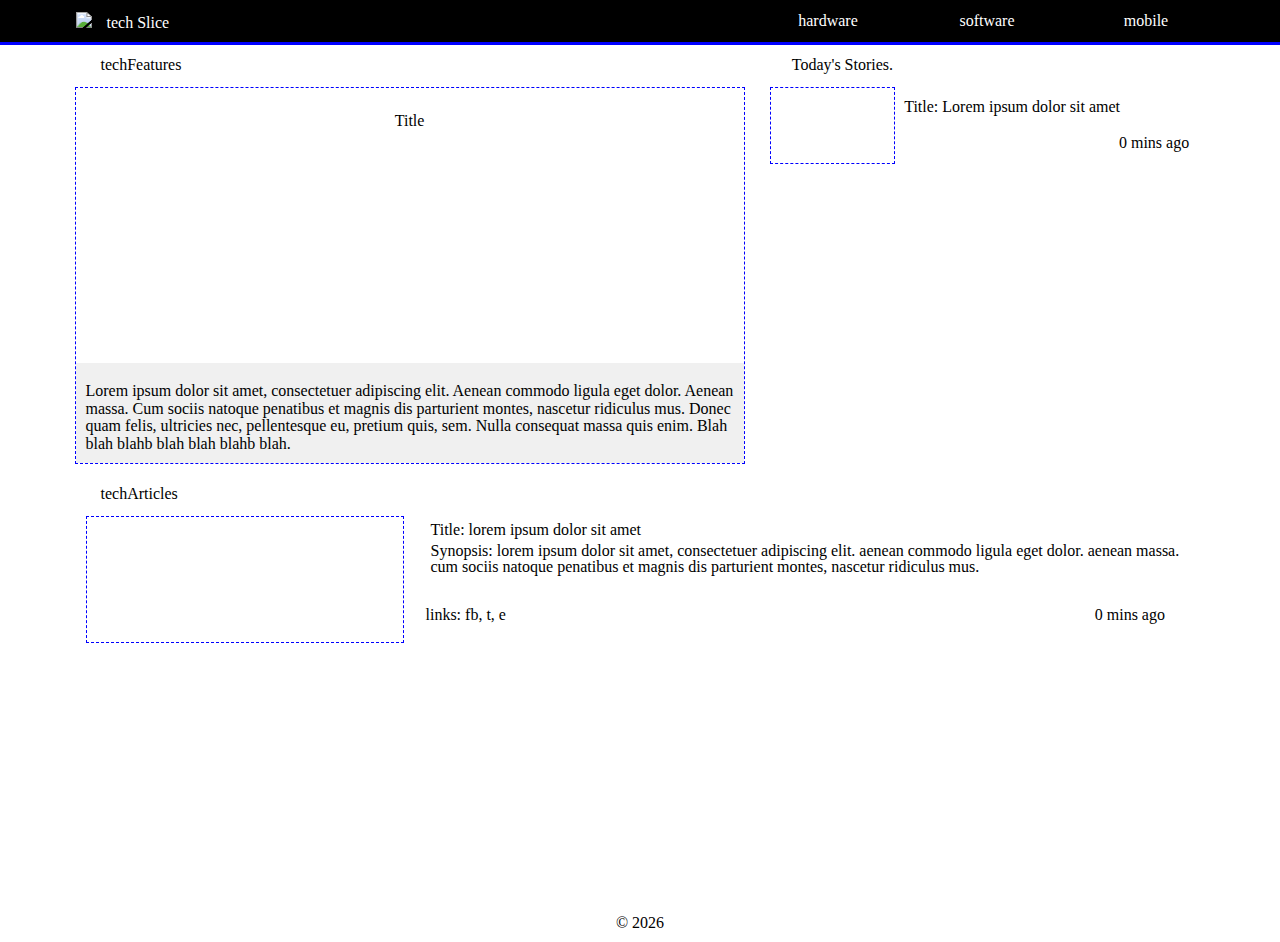
==== index2.html @ d5fd5e56 "finished format html css" ====
<!DOCTYPE html>
<html lang="en">
<head>
	<title>techSlice</title>
	<meta charset="UTF-8">
	<meta name="viewport" content="width=device-width, initial-scale=1">
	<link rel="stylesheet" href="reset.css">
	<link rel="stylesheet" href="frame.css">
    <link rel="stylesheet" href="header-format.css">
    <link rel="stylesheet" href="content-format.css">
    <!--<link rel="stylesheet" href="font.css">
    <link rel="stylesheet" href="color.css">-->
	<link rel="stylesheet" href="font-media.css">
	<script src="https://ajax.googleapis.com/ajax/libs/jquery/2.1.3/jquery.min.js"></script>
	<script src="script.js"></script>
</head>
<body>
	<div id="container">
        <div class="row header">
    	<header class="col-100 col">
            <span class="left branding">
                <img class="left" src="img/secondary-icon.png"></img>
                <div class="right">tech Slice</div>
            </span>
    		<nav id="menu" class="right">
    			<ul>
    				<li>
                        <a href="#">hardware</a>
                        <div class="dropdown">
                            <ul>
                                <li><a href="#">Laptops<a></li>
                                <li><a href="#">Desktops</a></li>
                                <li><a href="#">Tablets</a></li>
                            </ul>
                        </div>
                    </li>
    				<li><a href="#">software</a>
                        <div class="dropdown drop-center tcenter">
                        <input type="text" placeholder="Search by Publisher"></input>
                    </li>
    				<li>
                        <a href="#">mobile</a>
                        <div class="dropdown right">
                            <ul>
                                <li><a href="#">iPhone</a></li>
                                <li><a href="#">Android</a></li>
                                <li><a href="#">Windows Phone</a></li>
                            </ul>
                        </div>
                    </li>
    			</ul>
    		</nav>
    		<nav id="secondary">
    			<p>Connect with us through</p>
    			<ul>
    				<li>facebook</li>
    				<li>twitter</li>
    				<li>youtube</li>
    				<li>RSS</li>
    				<li>e-mail</li>
    			</ul>
    		</nav>
    	</header>
        </div> <!-- end row for Header -->
        <div class="row content"> <!-- Start Content Format CSS -->
            <div class="col-60 col left">
                <h1>techFeatures</h1>
                <div id="gallery">
                    <div class="title tcenter">Title</div>
                    <div class="img"></div>
                    <div class="descript">
                        <div class="hr"></div>
                    </div> 
                    <p> <!-- paragrpah will go inside div class descript, css trick -->
                        Lorem ipsum dolor sit amet, consectetuer adipiscing elit. Aenean commodo ligula eget dolor. Aenean massa. Cum sociis natoque penatibus et magnis dis parturient montes, nascetur ridiculus mus. Donec quam felis, ultricies nec, pellentesque eu, pretium quis, sem. Nulla consequat massa quis enim. Blah blah blahb blah blah blahb blah.
                    </p> <!-- end description -->
                </div> <!-- end gallery-->
            </div> <!-- end first content column -->
            <div class="col-40 col right">
                <h2>Today's Stories.</h2>
                <div id="feature-list">
                <div class="row feature no-pad">
                    <div class="col-30 col left">
                        <div class="img"></div>
                    </div>
                    <div class="col-70 col right">
                        <div class="title">Title: Lorem ipsum dolor sit amet</div>
                        <div class="date">0 mins ago</div>
                    </div>
                </div> <!-- end singular feature -->
                </div> <!-- end feature list -->
            </div>
        </div> <!-- end row for Content - Gallery and Aside -->
        <div class="row content">
            <div class="col-100 col">
                <h1>techArticles</h1>
                <div id="article-list">
                <div class="row article no-pad">
                    <div class="col-30 col left">
                        <div class="img"></div>
                    </div>
                    <div class="col-70 col right">
                        <div class="title">Title: lorem ipsum dolor sit amet</div>
                        <div class="synopsis">
                            <p>
                        Synopsis: lorem ipsum dolor sit amet, consectetuer adipiscing elit. aenean commodo ligula eget dolor. aenean massa. cum sociis natoque penatibus et magnis dis parturient montes, nascetur ridiculus mus.</div>
                        </p>
                        <div class="links">links: fb, t, e</div>
                        <div class="date">0 mins ago</div>
                    </div>
                </div> <!-- end singular article -->
                </div>
            </div>
        </div>
        <div class="row">
            <footer class="col-100 col tcenter"><script> $(document).ready(function() { $("footer").html("&copy; " + new Date().getFullYear());}); </script></footer>
        </div>
	</div> 
</body>
</html>
---- frame.css ----
#container
{
    margin: 0 auto;
    width: 100%;
}

.left
{
    float: left;
}

.right
{
    float: right;
}

.no-pad
{
    padding: 0 !important;
}

.fixed
{
    position: fixed;
}

.tcenter
{
    text-align: center;
}

.row
{
    padding: 0 5%;
    overflow: visible; /*important, removes whitespace vs overflow:none*/
    clear: both;
}

.col
{
    padding: 1%;
    height: 100%;
    display: inline-block;
    font-size: 16px;
}

.col-100
{
    width: 98%;
}

.col-70
{
    width: 68%;
}

.col-60
{
    width: 58%;
}

.col-40
{
    width: 38%;
}

.col-30
{
    width: 28%;
}
---- header-format.css ----
.header
{
    position: relative;
    border-bottom: 3px solid blue;
    font-size: 16px;
    height: 42px;
    line-height: 21px; /* centers branding text and image */
    color: #FFF;
    background: #000;
 }

#menu
{
    position: absolute;
    top: 0;
    right: 5%;
}

#menu, #menu ul, #menu li, #menu a
{
    display: block;
    height: 100%;
}

.branding , #menu > ul > li
{
    display: inline-block; /* Does not affect the list-item inside of dropdown menu */
}

.branding img
{
    margin-right: 15px;
}

#menu > ul > li /* Does not affect the list-item inside of dropdown menu */
{
    margin-left: 15px;
}

#menu li
{
    position: relative;
}

#menu a
{
    padding: 0 10px;
    text-decoration: none;
    color: #FFF;
}

#menu a , .dropdown
{
    line-height: 42px; /* Centers menu a to menu bar */
}

.dropdown
{
    visibility: hidden;
    position: absolute;
    width: 250px;
    z-index: 999;
    background-color: blue;
}

#menu .right
{
    right: -1px;
}

#menu .drop-center /* dropdown menu centered on main menu list-item */
{
    left: -40%;
}

#menu li:hover .dropdown
{
    visibility: visible;
}

#menu > ul > li > a /* Does not affect the list-item inside of dropdown menu */
{
    text-align: center;
    width: 120px;
}

#menu > ul >li > a:hover /* Does not affect the list-item inside of dropdown menu */
{
    background: blue;
}

.dropdown a:hover
{
    background: black;
}

#secondary
{
    display: none;
}
---- content-format.css ----
.content
{
    font-size: 16px;
}

.content h1 , .content h2
{
    margin-left: 25px;
    margin-bottom: 15px;
}

#gallery , #feature-list , #article-list
{
    position: relative;
    overflow: visible;
    height: 375px;
}

#gallery .img , .feature .img, .article .img
{
    outline: 1px dashed blue;
    height: 100%;
    width: 100%;
}

#gallery .title , #gallery .descript , #gallery p , .feature .title , .feature .date , .article .date , .article .links
{
    position: absolute;
}

#gallery .title
{
    left: 25%;
    width: 50%;
    top: 25px;
    background: #FFF;
    z-index: 998;
}

#gallery .descript
{
    width: 100%;
    bottom: 0;
    background: #CCC;
    opacity: 0.3;
    height: 100px;
}

#gallery p
{
    padding: 10px;
    max-height: 80px;
    opacity: 1.0;
    overflow: auto;
    bottom: 0;
    line-height: 110%;
}

#feature-list .col , #article-list .col /* fix padding on columns or lose 4 % on width */
{
    padding-top: 0;
    padding-bottom: 0;
}

.feature
{
    height: 75px;
}

.feature .col-70 , .article .col-70
{
    position: relative;
}

.feature .title
{
    top: 15%;
    left: 2%;
}

.feature .date , .article .date
{
    bottom: 15%;
    right: 5%;
}

.article
{
    height: 125px;
}

.article .links
{
    bottom: 15%;
}

.article .title , .article .synopsis
{
    margin: 5px 0 0 5px;
}
---- font-media.css ----
@font-face
{
	font-family: Heading;
	src:  url('font/Arsenal-Regular.otf');
}

@font-face
{
	font-family: "Heading Bold";
	src: url('font/Arsenal-Bold.otf');
}

@font-face
{
	font-family: "Text Bold";
	src: url('font/DroidSans-Bold.ttf');
}
/*
@media screen and (max-width: 1000px)
{
	.jumbotron {opacity: 0.5;}
	header h1 { visibility: hidden; }
	header h1.alternate { visibility: visible; display: block; font-size: 5em; color: #032942;
		position: absolute; line-height: 320px; width: 100%; text-align: center;}
	.col-md-4 { border:none !important; }
	.img-box { height: 500px; }
	.img-box div { height: 35px; }
	.img-box span { line-height: 35px; font-size: 20px; }
}

@media screen and (max-width: 480px)
{
	.container-fluid { width: 100%; }
	header { height: inherit; text-align: center; }
	.jumbotron { background:none; height: inherit; opacity: 1; margin: 0; }
	header h1.alternate { display: none; }
	header h1 { top: 0; left: 0; visibility: visible; color:#E30000; line-height: 1em; }
	.nav li {float:none;}
	.img-box { height: 250px; }
}
*/
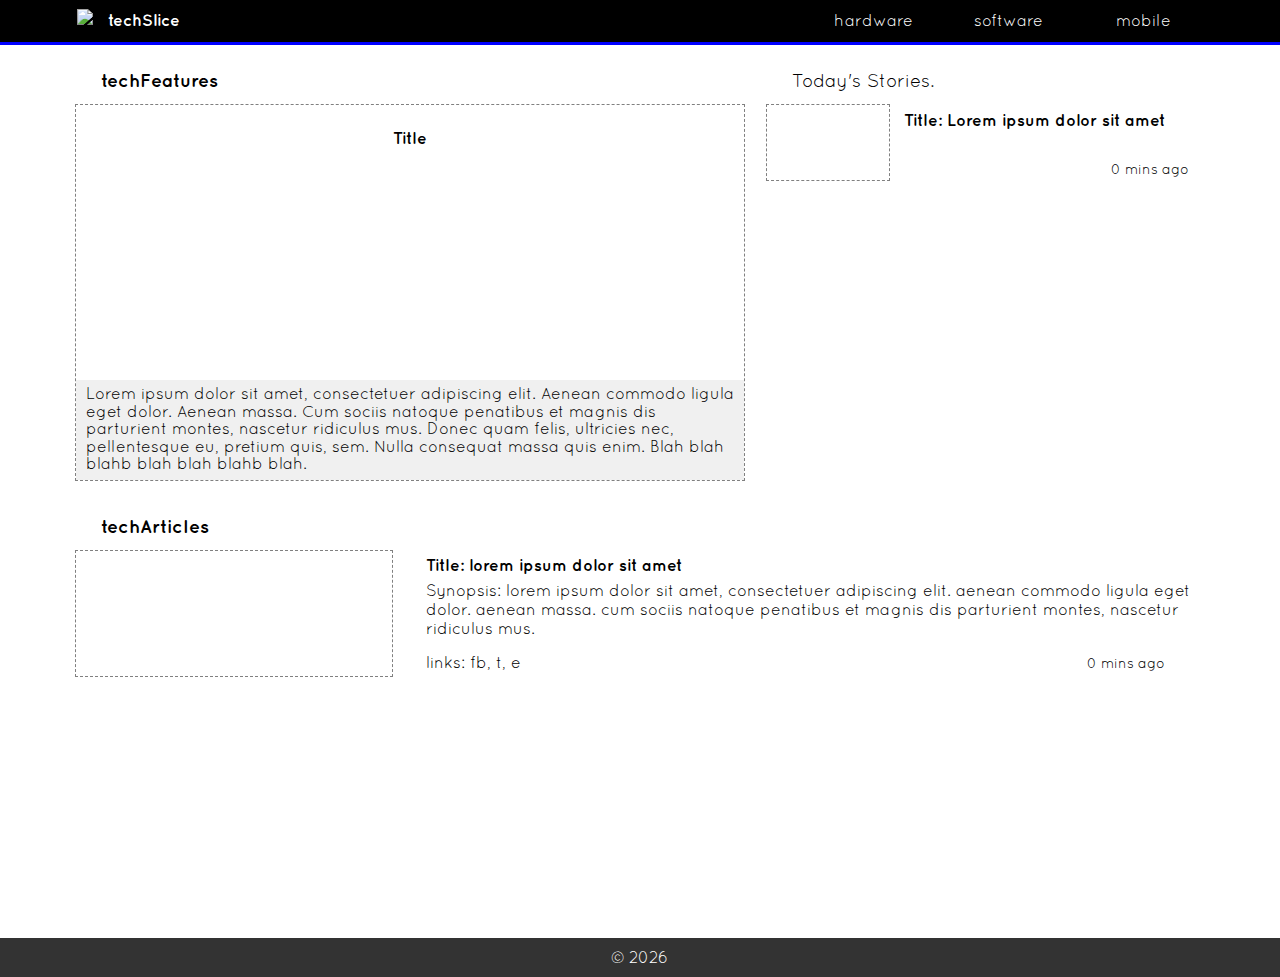
==== commit c9a60790: "frame format font html css, font files" ====
--- a/index2.html
+++ b/index2.html
@@ -8,9 +8,9 @@
 	<link rel="stylesheet" href="frame.css">
     <link rel="stylesheet" href="header-format.css">
     <link rel="stylesheet" href="content-format.css">
-    <!--<link rel="stylesheet" href="font.css">
-    <link rel="stylesheet" href="color.css">-->
-	<link rel="stylesheet" href="font-media.css">
+    <link rel="stylesheet" href="font.css">
+    <link rel="stylesheet" href="color.css">
+<!--    <link rel="stylesheet" href="font-media.css">-->
 	<script src="https://ajax.googleapis.com/ajax/libs/jquery/2.1.3/jquery.min.js"></script>
 	<script src="script.js"></script>
 </head>
@@ -18,10 +18,12 @@
 	<div id="container">
         <div class="row header">
     	<header class="col-100 col">
+        <div class="lo">
             <span class="left branding">
                 <img class="left" src="img/secondary-icon.png"></img>
-                <div class="right">tech Slice</div>
+                <div class="right">techSlice</div>
             </span>
+        </div>
     		<nav id="menu" class="right">
     			<ul>
     				<li>
@@ -50,8 +52,10 @@
                     </li>
     			</ul>
     		</nav>
-    		<nav id="secondary">
-    			<p>Connect with us through</p>
+    		<nav id="secondary" class="tcenter fixed">
+                <img class="close right"></img>
+    			<p>Follow us:</p>
+                <div class="hr"></div>
     			<ul>
     				<li>facebook</li>
     				<li>twitter</li>
@@ -64,7 +68,7 @@
         </div> <!-- end row for Header -->
         <div class="row content"> <!-- Start Content Format CSS -->
             <div class="col-60 col left">
-                <h1>techFeatures</h1>
+                <h1>tech<span class="emph">Features</span></h1>
                 <div id="gallery">
                     <div class="title tcenter">Title</div>
                     <div class="img"></div>
@@ -80,7 +84,7 @@
                 <h2>Today's Stories.</h2>
                 <div id="feature-list">
                 <div class="row feature no-pad">
-                    <div class="col-30 col left">
+                    <div class="col-30 col left no-pad">
                         <div class="img"></div>
                     </div>
                     <div class="col-70 col right">
@@ -93,10 +97,10 @@
         </div> <!-- end row for Content - Gallery and Aside -->
         <div class="row content">
             <div class="col-100 col">
-                <h1>techArticles</h1>
+                <h1>tech<span class="emph">Articles</span></h1>
                 <div id="article-list">
                 <div class="row article no-pad">
-                    <div class="col-30 col left">
+                    <div class="col-30 col left no-pad">
                         <div class="img"></div>
                     </div>
                     <div class="col-70 col right">
@@ -112,7 +116,7 @@
                 </div>
             </div>
         </div>
-        <div class="row">
+        <div class="row foot">
             <footer class="col-100 col tcenter"><script> $(document).ready(function() { $("footer").html("&copy; " + new Date().getFullYear());}); </script></footer>
         </div>
 	</div> 
--- a/header-format.css
+++ b/header-format.css
@@ -4,19 +4,23 @@
     border-bottom: 3px solid blue;
     font-size: 16px;
     height: 42px;
-    line-height: 21px; /* centers branding text and image */
-    color: #FFF;
-    background: #000;
  }
 
 #menu
 {
     position: absolute;
     top: 0;
-    right: 5%;
+    right: 6%;
 }
 
-#menu, #menu ul, #menu li, #menu a
+.lo
+{
+    position: absolute;
+    top: 0;
+    left: 6%;
+}
+
+.lo , #menu , #menu ul , #menu li , #menu a , #secondary
 {
     display: block;
     height: 100%;
@@ -27,14 +31,20 @@
     display: inline-block; /* Does not affect the list-item inside of dropdown menu */
 }
 
+.branding , #menu a , .dropdown
+{
+    line-height: 40px;  /* centers to nav bar */
+}
+
 .branding img
 {
     margin-right: 15px;
+    margin-top: 9px;
 }
 
 #menu > ul > li /* Does not affect the list-item inside of dropdown menu */
 {
-    margin-left: 15px;
+    margin-left: 10px;
 }
 
 #menu li
@@ -46,12 +56,6 @@
 {
     padding: 0 10px;
     text-decoration: none;
-    color: #FFF;
-}
-
-#menu a , .dropdown
-{
-    line-height: 42px; /* Centers menu a to menu bar */
 }
 
 .dropdown
@@ -60,7 +64,6 @@
     position: absolute;
     width: 250px;
     z-index: 999;
-    background-color: blue;
 }
 
 #menu .right
@@ -70,7 +73,7 @@
 
 #menu .drop-center /* dropdown menu centered on main menu list-item */
 {
-    left: -40%;
+    left: -70px;
 }
 
 #menu li:hover .dropdown
@@ -81,20 +84,38 @@
 #menu > ul > li > a /* Does not affect the list-item inside of dropdown menu */
 {
     text-align: center;
-    width: 120px;
-}
-
-#menu > ul >li > a:hover /* Does not affect the list-item inside of dropdown menu */
-{
-    background: blue;
-}
-
-.dropdown a:hover
-{
-    background: black;
+    width: 100px;
 }
 
 #secondary
 {
-    display: none;
+    top: 0;
+    left: -250px;
+    z-index: 1000;
+    width: 200px;
+    padding: 25px;
 }
+
+#secondary .close
+{
+    position: absolute;
+    top: 1%;
+    right: 3%;
+    width: 16px;
+    height: 16px;
+}
+
+#secondary .hr
+{
+    margin: 10px 0 20px 0;
+    height: 1px;
+    border-bottom: 1px solid #888;
+}
+
+#secondary li
+{
+    border: 1px dashed #444;
+    margin: 10px auto;
+    text-align: left;
+    padding: 5px 25px;
+}
--- a/content-format.css
+++ b/content-format.css
@@ -5,8 +5,7 @@
 
 .content h1 , .content h2
 {
-    margin-left: 25px;
-    margin-bottom: 15px;
+    margin: 15px 0 15px 25px;
 }
 
 #gallery , #feature-list , #article-list
@@ -18,7 +17,7 @@
 
 #gallery .img , .feature .img, .article .img
 {
-    outline: 1px dashed blue;
+    outline: 1px dashed grey;
     height: 100%;
     width: 100%;
 }
@@ -48,7 +47,7 @@
 
 #gallery p
 {
-    padding: 10px;
+    padding: 5px 10px 15px;
     max-height: 80px;
     opacity: 1.0;
     overflow: auto;
@@ -74,13 +73,13 @@
 
 .feature .title
 {
-    top: 15%;
+    top: 10%;
     left: 2%;
 }
 
 .feature .date , .article .date
 {
-    bottom: 15%;
+    bottom: 5%;
     right: 5%;
 }
 
@@ -91,10 +90,11 @@
 
 .article .links
 {
-    bottom: 15%;
+    bottom: 5%;
 }
 
 .article .title , .article .synopsis
 {
-    margin: 5px 0 0 5px;
+    margin-top: 5px;
+    line-height: 120%;
 }
--- a/font.css
+++ b/font.css
@@ -0,0 +1,42 @@
+@font-face
+{
+	font-family: Text;
+	src: url('font/Quicksand-Regular.otf');
+}
+
+@font-face
+{
+	font-family: Text Bold;
+	src: url('font/Quicksand-Bold.otf');
+}
+
+
+#container
+{
+    font-family: Text;
+}
+
+.branding , h1 , #gallery .title , .feature .title , .article .title
+{
+    font-family: Text Bold;
+}
+
+h1 , h2
+{
+    font-size: 1.15em;
+}
+
+#gallery p
+{
+    font-family: Text;
+}
+
+.feature .title , .article .title
+{
+    font-size: 1em;
+}
+
+.feature .date , .article .date
+{
+    font-size: .875em;
+}
--- a/color.css
+++ b/color.css
@@ -0,0 +1,42 @@
+.header
+{
+    background: #000;
+    color: #FFF;
+}
+
+#menu a
+{
+    color: #FFF;
+}
+
+#menu > ul > li > a:hover /* Does not affect the list-item inside of dropdown menu */
+{
+    background: blue;
+}
+
+.dropdown
+{
+    background-color: blue;
+}
+
+.dropdown a:hover
+{
+    background: black;
+}
+
+#secondary
+{
+    background: #222;
+    color: #FFF;
+}
+
+#secondary .close
+{
+    outline: 1px dotted white;
+}
+
+.foot
+{
+    background: #333;
+    color: #FFF;
+}
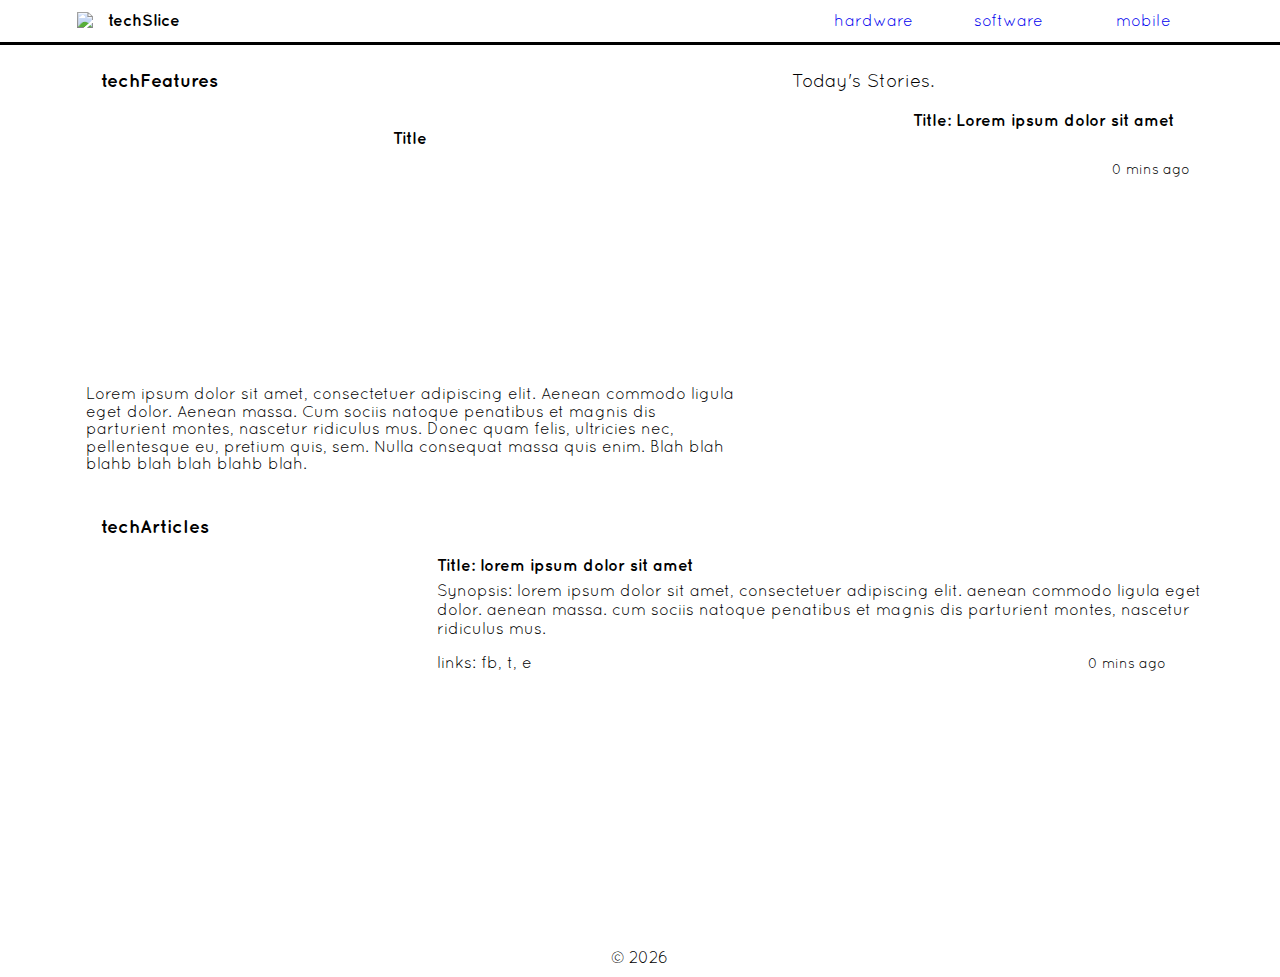
==== commit dbee6ea7: "small fixes better css classing" ====
--- a/index2.html
+++ b/index2.html
@@ -9,7 +9,7 @@
     <link rel="stylesheet" href="header-format.css">
     <link rel="stylesheet" href="content-format.css">
     <link rel="stylesheet" href="font.css">
-    <link rel="stylesheet" href="color.css">
+    <!--<link rel="stylesheet" href="color.css">-->
 <!--    <link rel="stylesheet" href="font-media.css">-->
 	<script src="https://ajax.googleapis.com/ajax/libs/jquery/2.1.3/jquery.min.js"></script>
 	<script src="script.js"></script>
@@ -17,7 +17,7 @@
 <body>
 	<div id="container">
         <div class="row header">
-    	<header class="col-100 col">
+    	<header class="col-100 col no-pad">
         <div class="lo">
             <span class="left branding">
                 <img class="left" src="img/secondary-icon.png"></img>
@@ -27,21 +27,23 @@
     		<nav id="menu" class="right">
     			<ul>
     				<li>
-                        <a href="#">hardware</a>
+                        <a class="tcenter" href="#">hardware</a>
                         <div class="dropdown">
                             <ul>
                                 <li><a href="#">Laptops<a></li>
                                 <li><a href="#">Desktops</a></li>
                                 <li><a href="#">Tablets</a></li>
+                                <li><a href="#">Tablets</a></li>
                             </ul>
                         </div>
                     </li>
-    				<li><a href="#">software</a>
+    				<li><a class="tcenter" href="#">software</a>
                         <div class="dropdown drop-center tcenter">
                         <input type="text" placeholder="Search by Publisher"></input>
+                        </div>
                     </li>
     				<li>
-                        <a href="#">mobile</a>
+                        <a class="tcenter" href="#">mobile</a>
                         <div class="dropdown right">
                             <ul>
                                 <li><a href="#">iPhone</a></li>
@@ -66,8 +68,8 @@
     		</nav>
     	</header>
         </div> <!-- end row for Header -->
-        <div class="row content"> <!-- Start Content Format CSS -->
-            <div class="col-60 col left">
+        <div class="row row-over bg"> <!-- Start Content Format CSS -->
+            <div class="col-60 col left content">
                 <h1>tech<span class="emph">Features</span></h1>
                 <div id="gallery">
                     <div class="title tcenter">Title</div>
@@ -80,14 +82,14 @@
                     </p> <!-- end description -->
                 </div> <!-- end gallery-->
             </div> <!-- end first content column -->
-            <div class="col-40 col right">
+            <div class="col-40 col right content">
                 <h2>Today's Stories.</h2>
                 <div id="feature-list">
                 <div class="row feature no-pad">
                     <div class="col-30 col left no-pad">
                         <div class="img"></div>
                     </div>
-                    <div class="col-70 col right">
+                    <div class="col-70 col right no-pad">
                         <div class="title">Title: Lorem ipsum dolor sit amet</div>
                         <div class="date">0 mins ago</div>
                     </div>
@@ -95,15 +97,15 @@
                 </div> <!-- end feature list -->
             </div>
         </div> <!-- end row for Content - Gallery and Aside -->
-        <div class="row content">
-            <div class="col-100 col">
+        <div class="row bg">
+            <div class="col-100 col content">
                 <h1>tech<span class="emph">Articles</span></h1>
                 <div id="article-list">
                 <div class="row article no-pad">
                     <div class="col-30 col left no-pad">
                         <div class="img"></div>
                     </div>
-                    <div class="col-70 col right">
+                    <div class="col-70 col right no-pad">
                         <div class="title">Title: lorem ipsum dolor sit amet</div>
                         <div class="synopsis">
                             <p>
--- a/frame.css
+++ b/frame.css
@@ -32,8 +32,12 @@
 .row
 {
     padding: 0 5%;
-    overflow: visible; /*important, removes whitespace vs overflow:none*/
     clear: both;
+}
+
+.row-over
+{
+    overflow: auto;
 }
 
 .col
--- a/header-format.css
+++ b/header-format.css
@@ -1,8 +1,7 @@
 .header
 {
     position: relative;
-    border-bottom: 3px solid blue;
-    font-size: 16px;
+    border-bottom: 3px solid;
     height: 42px;
  }
 
@@ -26,7 +25,7 @@
     height: 100%;
 }
 
-.branding , #menu > ul > li
+#menu > ul > li
 {
     display: inline-block; /* Does not affect the list-item inside of dropdown menu */
 }
@@ -39,7 +38,7 @@
 .branding img
 {
     margin-right: 15px;
-    margin-top: 9px;
+    margin-top: 12px;
 }
 
 #menu > ul > li /* Does not affect the list-item inside of dropdown menu */
@@ -60,7 +59,7 @@
 
 .dropdown
 {
-    visibility: hidden;
+    display: none;
     position: absolute;
     width: 250px;
     z-index: 999;
@@ -78,12 +77,11 @@
 
 #menu li:hover .dropdown
 {
-    visibility: visible;
+    display: block;
 }
 
 #menu > ul > li > a /* Does not affect the list-item inside of dropdown menu */
 {
-    text-align: center;
     width: 100px;
 }
 
@@ -109,13 +107,14 @@
 {
     margin: 10px 0 20px 0;
     height: 1px;
-    border-bottom: 1px solid #888;
+    border-bottom: 1px solid;
+
 }
 
 #secondary li
 {
-    border: 1px dashed #444;
     margin: 10px auto;
     text-align: left;
     padding: 5px 25px;
+    border: 1px dashed;
 }
--- a/content-format.css
+++ b/content-format.css
@@ -1,8 +1,3 @@
-.content
-{
-    font-size: 16px;
-}
-
 .content h1 , .content h2
 {
     margin: 15px 0 15px 25px;
@@ -17,7 +12,6 @@
 
 #gallery .img , .feature .img, .article .img
 {
-    outline: 1px dashed grey;
     height: 100%;
     width: 100%;
 }
@@ -32,7 +26,6 @@
     left: 25%;
     width: 50%;
     top: 25px;
-    background: #FFF;
     z-index: 998;
 }
 
@@ -40,7 +33,6 @@
 {
     width: 100%;
     bottom: 0;
-    background: #CCC;
     opacity: 0.3;
     height: 100px;
 }
@@ -53,12 +45,6 @@
     overflow: auto;
     bottom: 0;
     line-height: 110%;
-}
-
-#feature-list .col , #article-list .col /* fix padding on columns or lose 4 % on width */
-{
-    padding-top: 0;
-    padding-bottom: 0;
 }
 
 .feature
--- a/color.css
+++ b/color.css
@@ -1,12 +1,12 @@
 .header
 {
-    background: #000;
-    color: #FFF;
+    background: #777;
+    border-color: red;
 }
 
 #menu a
 {
-    color: #FFF;
+    color: #000;
 }
 
 #menu > ul > li > a:hover /* Does not affect the list-item inside of dropdown menu */
@@ -35,8 +35,38 @@
     outline: 1px dotted white;
 }
 
+#secondary .hr
+{
+    border-color: #888;
+}
+
+#secondary li
+{
+    border-color: #444;
+}
+
+.bg
+{
+    background: red;
+}
+
+.content
+{
+    background: blue;
+}
+
+#gallery .descript
+{
+    background: grey;
+}
+
+#feature-list , .feature
+{
+    background: brown;
+}
+
 .foot
 {
     background: #333;
-    color: #FFF;
+    color: #FF0;
 }
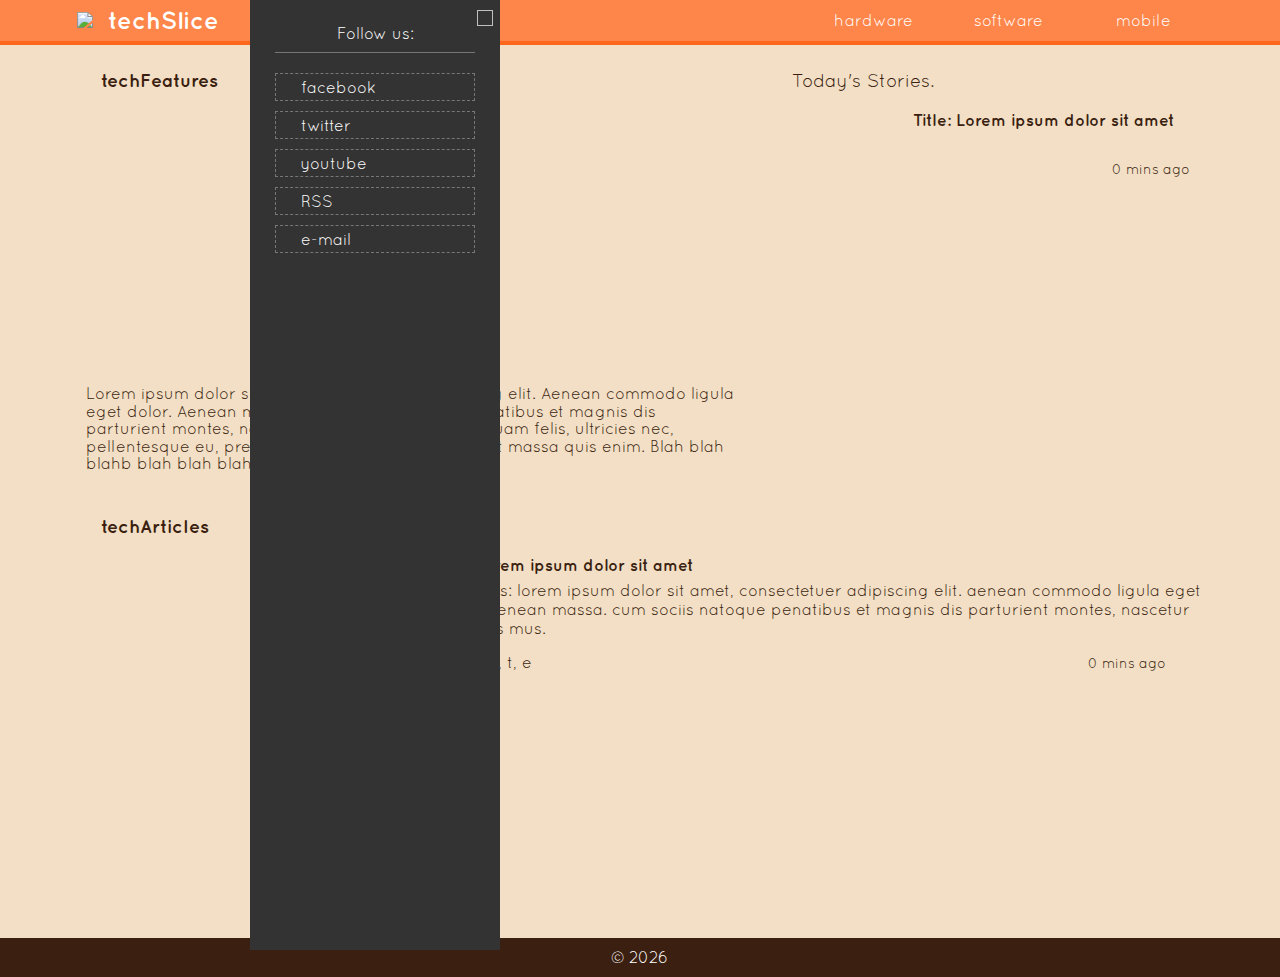
==== commit 24aa6a5b: "color palette added" ====
--- a/index2.html
+++ b/index2.html
@@ -9,7 +9,7 @@
     <link rel="stylesheet" href="header-format.css">
     <link rel="stylesheet" href="content-format.css">
     <link rel="stylesheet" href="font.css">
-    <!--<link rel="stylesheet" href="color.css">-->
+    <link rel="stylesheet" href="color.css">
 <!--    <link rel="stylesheet" href="font-media.css">-->
 	<script src="https://ajax.googleapis.com/ajax/libs/jquery/2.1.3/jquery.min.js"></script>
 	<script src="script.js"></script>
@@ -39,7 +39,7 @@
                     </li>
     				<li><a class="tcenter" href="#">software</a>
                         <div class="dropdown drop-center tcenter">
-                        <input type="text" placeholder="Search by Publisher"></input>
+                            <input type="text" placeholder="Search by Publisher"></input>
                         </div>
                     </li>
     				<li>
--- a/header-format.css
+++ b/header-format.css
@@ -1,8 +1,8 @@
 .header
 {
     position: relative;
-    border-bottom: 3px solid;
-    height: 42px;
+    border-bottom: 4px solid;
+    height: 41px;
  }
 
 #menu
@@ -67,7 +67,7 @@
 
 #menu .right
 {
-    right: -1px;
+    right: 0;
 }
 
 #menu .drop-center /* dropdown menu centered on main menu list-item */
@@ -80,6 +80,11 @@
     display: block;
 }
 
+.dropdown input
+{
+    padding: 5px;
+}
+
 #menu > ul > li > a /* Does not affect the list-item inside of dropdown menu */
 {
     width: 100px;
@@ -88,7 +93,7 @@
 #secondary
 {
     top: 0;
-    left: -250px;
+    left: 250px;
     z-index: 1000;
     width: 200px;
     padding: 25px;
--- a/font.css
+++ b/font.css
@@ -21,6 +21,11 @@
     font-family: Text Bold;
 }
 
+.branding
+{
+    font-size: 1.5em;
+}
+
 h1 , h2
 {
     font-size: 1.15em;
--- a/color.css
+++ b/color.css
@@ -1,72 +1,46 @@
+body
+{
+    color: #3B1F11;
+}
+
 .header
 {
-    background: #777;
-    border-color: red;
+    background: #FF864A;
+    border-color: #FF681C;
 }
 
-#menu a
+.header, #menu > ul > li > a , .dropdown a , #secondary , .foot
 {
-    color: #000;
+    color: #FFF;
 }
 
-#menu > ul > li > a:hover /* Does not affect the list-item inside of dropdown menu */
+.bg
 {
-    background: blue;
+    background: #F2DFC5;
 }
 
-.dropdown
+#menu > ul > li:hover , .dropdown
 {
-    background-color: blue;
+   background: #C26638;
 }
 
 .dropdown a:hover
 {
-    background: black;
+    background: #FFF;
+    color: #000;
 }
 
 #secondary
 {
-    background: #222;
-    color: #FFF;
+    background: #333;
 }
 
-#secondary .close
+#secondary .hr , #secondary li
 {
-    outline: 1px dotted white;
-}
-
-#secondary .hr
-{
-    border-color: #888;
-}
-
-#secondary li
-{
-    border-color: #444;
-}
-
-.bg
-{
-    background: red;
-}
-
-.content
-{
-    background: blue;
-}
-
-#gallery .descript
-{
-    background: grey;
-}
-
-#feature-list , .feature
-{
-    background: brown;
+    border-color: #777;
 }
 
 .foot
 {
-    background: #333;
-    color: #FF0;
+    background: #3B1F11; 
 }
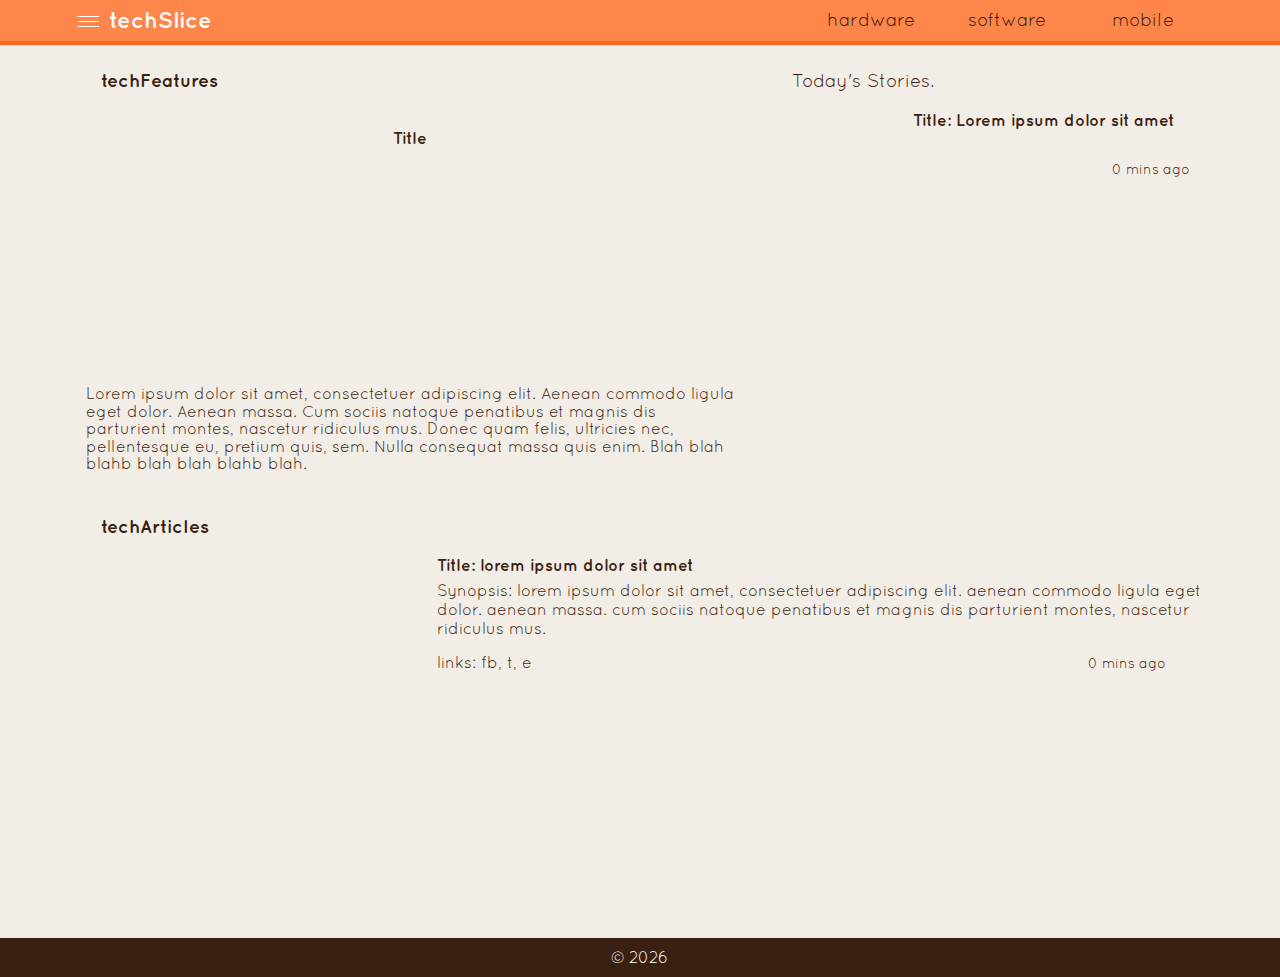
==== commit 456606c8: "header js functionality" ====
--- a/index2.html
+++ b/index2.html
@@ -12,6 +12,7 @@
     <link rel="stylesheet" href="color.css">
 <!--    <link rel="stylesheet" href="font-media.css">-->
 	<script src="https://ajax.googleapis.com/ajax/libs/jquery/2.1.3/jquery.min.js"></script>
+	<script src="header-script.js"></script>
 	<script src="script.js"></script>
 </head>
 <body>
@@ -20,8 +21,8 @@
     	<header class="col-100 col no-pad">
         <div class="lo">
             <span class="left branding">
-                <img class="left" src="img/secondary-icon.png"></img>
-                <div class="right">techSlice</div>
+                <img class="left" src="img/s-icon2.png"></img>
+                <div class="right"><a href="index2.html">techSlice</a></div>
             </span>
         </div>
     		<nav id="menu" class="right">
@@ -33,13 +34,13 @@
                                 <li><a href="#">Laptops<a></li>
                                 <li><a href="#">Desktops</a></li>
                                 <li><a href="#">Tablets</a></li>
-                                <li><a href="#">Tablets</a></li>
+                                <li><a href="#">Acccessories</a></li>
                             </ul>
                         </div>
                     </li>
     				<li><a class="tcenter" href="#">software</a>
                         <div class="dropdown drop-center tcenter">
-                            <input type="text" placeholder="Search by Publisher"></input>
+                            <input type="text" placeholder="Search by Publisher..."></input>
                         </div>
                     </li>
     				<li>
@@ -55,7 +56,7 @@
     			</ul>
     		</nav>
     		<nav id="secondary" class="tcenter fixed">
-                <img class="close right"></img>
+                <img class="close right" src="img/close.png"></img>
     			<p>Follow us:</p>
                 <div class="hr"></div>
     			<ul>
--- a/header-format.css
+++ b/header-format.css
@@ -37,8 +37,13 @@
 
 .branding img
 {
-    margin-right: 15px;
-    margin-top: 12px;
+    margin-right: 10px;
+    margin-top: 16px;
+}
+
+.branding img:hover , #secondary img:hover
+{
+    cursor: pointer;
 }
 
 #menu > ul > li /* Does not affect the list-item inside of dropdown menu */
@@ -82,6 +87,8 @@
 
 .dropdown input
 {
+    border: 1px solid #666;
+    border-radius: 5px;
     padding: 5px;
 }
 
@@ -93,7 +100,7 @@
 #secondary
 {
     top: 0;
-    left: 250px;
+    left: -250px;
     z-index: 1000;
     width: 200px;
     padding: 25px;
@@ -102,10 +109,10 @@
 #secondary .close
 {
     position: absolute;
-    top: 1%;
-    right: 3%;
-    width: 16px;
-    height: 16px;
+    top: 2%;
+    right: 5%;
+    width: 14px;
+    height: 14px;
 }
 
 #secondary .hr
--- a/font.css
+++ b/font.css
@@ -23,10 +23,10 @@
 
 .branding
 {
-    font-size: 1.5em;
+    font-size: 1.4em;
 }
 
-h1 , h2
+#menu , h1 , h2
 {
     font-size: 1.15em;
 }
--- a/color.css
+++ b/color.css
@@ -1,4 +1,4 @@
-body
+body , #menu > ul > li > a
 {
     color: #3B1F11;
 }
@@ -9,29 +9,32 @@
     border-color: #FF681C;
 }
 
-.header, #menu > ul > li > a , .dropdown a , #secondary , .foot
+.header , .dropdown a , #secondary , .foot , .lo a
 {
+    text-decoration: none;
     color: #FFF;
 }
 
 .bg
 {
-    background: #F2DFC5;
+/*    background: #F2DFC5;*/
+    background:#F2EDE6;
 }
-
+/*
 #menu > ul > li:hover , .dropdown
 {
    background: #C26638;
 }
-
+*/
 .dropdown a:hover
 {
     background: #FFF;
     color: #000;
 }
 
-#secondary
+#secondary , #menu > ul > li:hover , .dropdown , input[placeholder]
 {
+    color: #FFF;
     background: #333;
 }
 
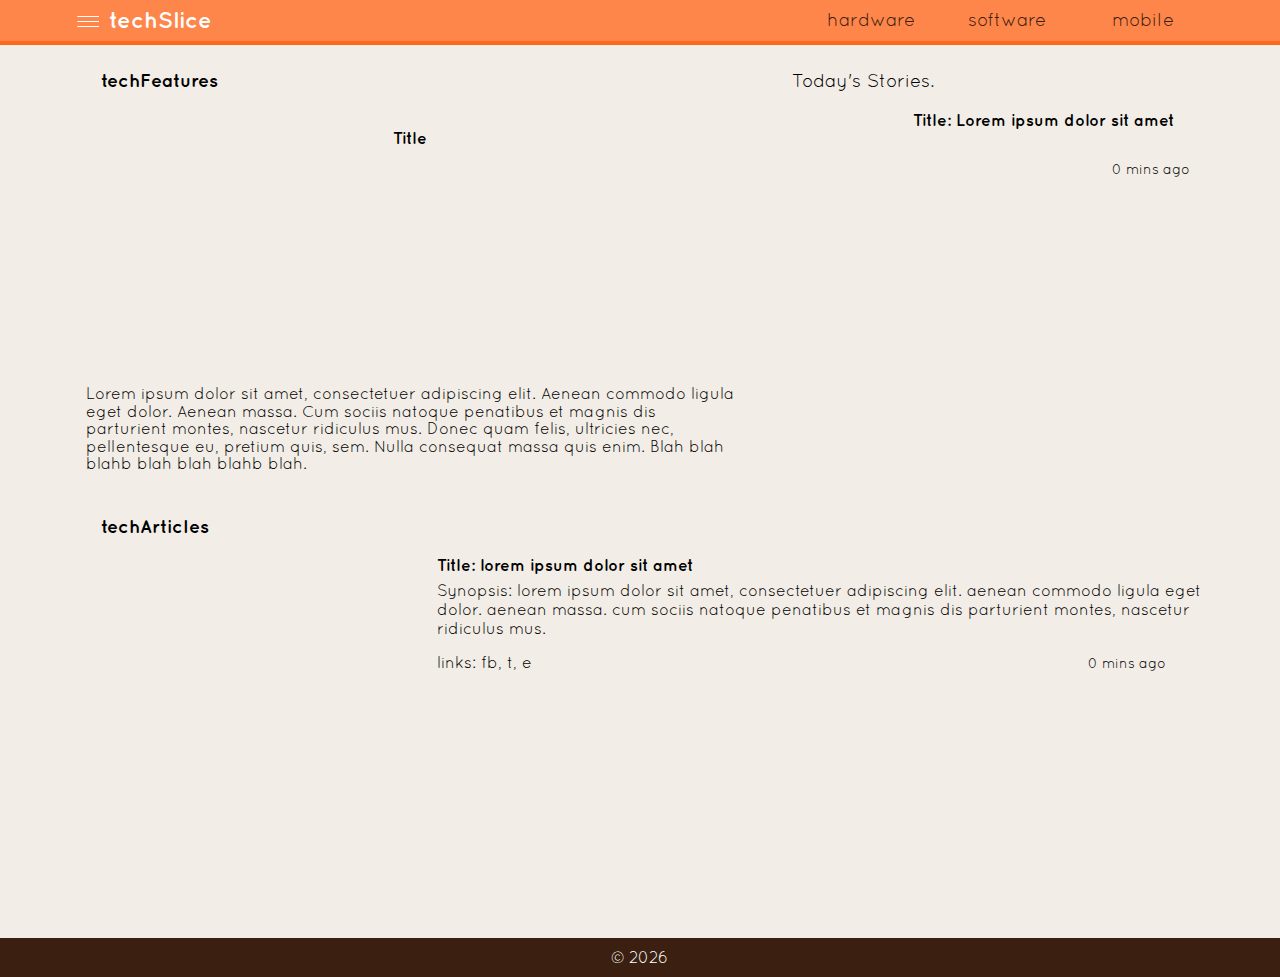
==== commit 1f6d1e1a: "minor fixes" ====
--- a/index2.html
+++ b/index2.html
@@ -60,11 +60,11 @@
     			<p>Follow us:</p>
                 <div class="hr"></div>
     			<ul>
-    				<li>facebook</li>
-    				<li>twitter</li>
-    				<li>youtube</li>
-    				<li>RSS</li>
-    				<li>e-mail</li>
+    				<li><img class="img" src="img/fb-icon.png"></img>facebook</li>
+    				<li><img class="img" src="img/tw-icon.png"></img>twitter</li>
+    				<li><img class="img" src="img/yt-icon.png"></img>youtube</li>
+    				<li><img class="img" src="img/rss-icon.png"></img>RSS</li>
+    				<li><img class="img" src="img/email-icon.png"></img>e-mail</li>
     			</ul>
     		</nav>
     	</header>
--- a/header-format.css
+++ b/header-format.css
@@ -109,10 +109,16 @@
 #secondary .close
 {
     position: absolute;
+    opacity: 0.6;
     top: 2%;
     right: 5%;
     width: 14px;
     height: 14px;
+}
+
+#secondary .close:hover
+{
+    opacity: 1;
 }
 
 #secondary .hr
@@ -124,9 +130,21 @@
 }
 
 #secondary li
-{
+{   
+    position: relative;
     margin: 10px auto;
+    cursor: pointer;
     text-align: left;
     padding: 5px 25px;
     border: 1px dashed;
+    line-height: 35px;
 }
+
+#secondary .img
+{
+    position: relative;
+    top: 7px;
+    left: -10px;
+    width: 25px;
+    height: 25px;
+}
--- a/color.css
+++ b/color.css
@@ -15,24 +15,19 @@
     color: #FFF;
 }
 
-.bg
+.bg , #secondary li:hover
 {
-/*    background: #F2DFC5;*/
+    color: #000;
     background:#F2EDE6;
 }
-/*
-#menu > ul > li:hover , .dropdown
-{
-   background: #C26638;
-}
-*/
+
 .dropdown a:hover
 {
     background: #FFF;
     color: #000;
 }
 
-#secondary , #menu > ul > li:hover , .dropdown , input[placeholder]
+#secondary , #menu > ul > li:hover , .dropdown , input
 {
     color: #FFF;
     background: #333;
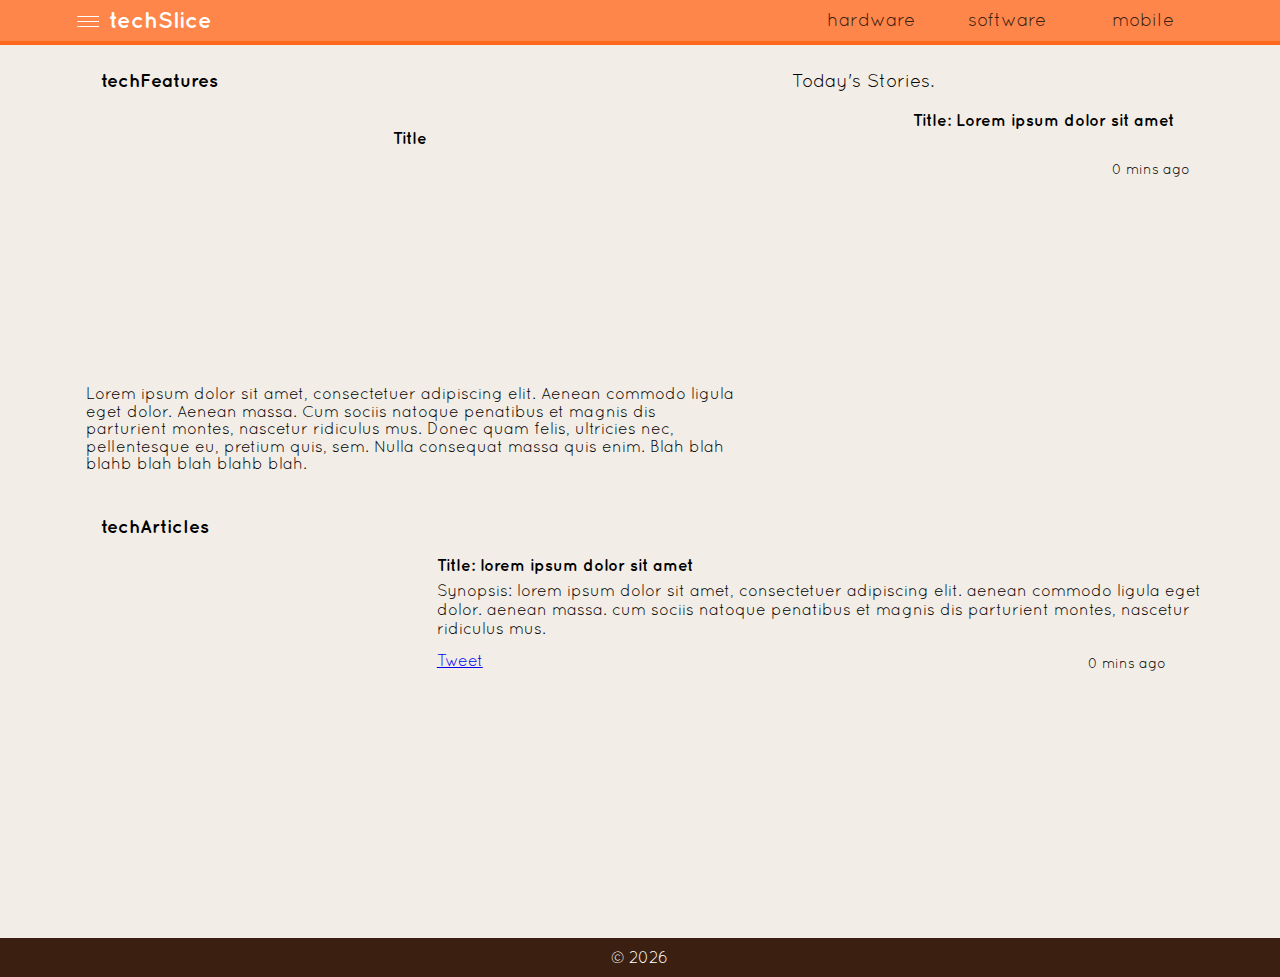
==== commit c5b7efbf: "semantic html" ====
--- a/index2.html
+++ b/index2.html
@@ -69,7 +69,7 @@
     		</nav>
     	</header>
         </div> <!-- end row for Header -->
-        <div class="row row-over bg"> <!-- Start Content Format CSS -->
+        <section class="row row-over bg"> <!-- Start Content Format CSS -->
             <div class="col-60 col left content">
                 <h1>tech<span class="emph">Features</span></h1>
                 <div id="gallery">
@@ -83,7 +83,7 @@
                     </p> <!-- end description -->
                 </div> <!-- end gallery-->
             </div> <!-- end first content column -->
-            <div class="col-40 col right content">
+            <aside class="col-40 col right content">
                 <h2>Today's Stories.</h2>
                 <div id="feature-list">
                 <div class="row feature no-pad">
@@ -96,9 +96,9 @@
                     </div>
                 </div> <!-- end singular feature -->
                 </div> <!-- end feature list -->
-            </div>
-        </div> <!-- end row for Content - Gallery and Aside -->
-        <div class="row bg">
+            </aside>
+        </section> <!-- end row for Content - Gallery and Aside -->
+        <section class="row bg">
             <div class="col-100 col content">
                 <h1>tech<span class="emph">Articles</span></h1>
                 <div id="article-list">
@@ -112,13 +112,18 @@
                             <p>
                         Synopsis: lorem ipsum dolor sit amet, consectetuer adipiscing elit. aenean commodo ligula eget dolor. aenean massa. cum sociis natoque penatibus et magnis dis parturient montes, nascetur ridiculus mus.</div>
                         </p>
-                        <div class="links">links: fb, t, e</div>
+                        <div class="links">
+                            <a href="https://twitter.com/share" class="twitter-share-button" data-url="null">Tweet</a>
+                            <script>
+                            !function(d,s,id){var js,fjs=d.getElementsByTagName(s)[0],p=/^http:/.test(d.location)?'http':'https';if(!d.getElementById(id)){js=d.createElement(s);js.id=id;js.src=p+'://platform.twitter.com/widgets.js';fjs.parentNode.insertBefore(js,fjs);}}(document, 'script', 'twitter-wjs');
+                            </script> 
+                        </div>
                         <div class="date">0 mins ago</div>
                     </div>
                 </div> <!-- end singular article -->
                 </div>
             </div>
-        </div>
+        </section>
         <div class="row foot">
             <footer class="col-100 col tcenter"><script> $(document).ready(function() { $("footer").html("&copy; " + new Date().getFullYear());}); </script></footer>
         </div>
--- a/content-format.css
+++ b/content-format.css
@@ -76,6 +76,7 @@
 
 .article .links
 {
+    height: 18px;
     bottom: 5%;
 }
 
